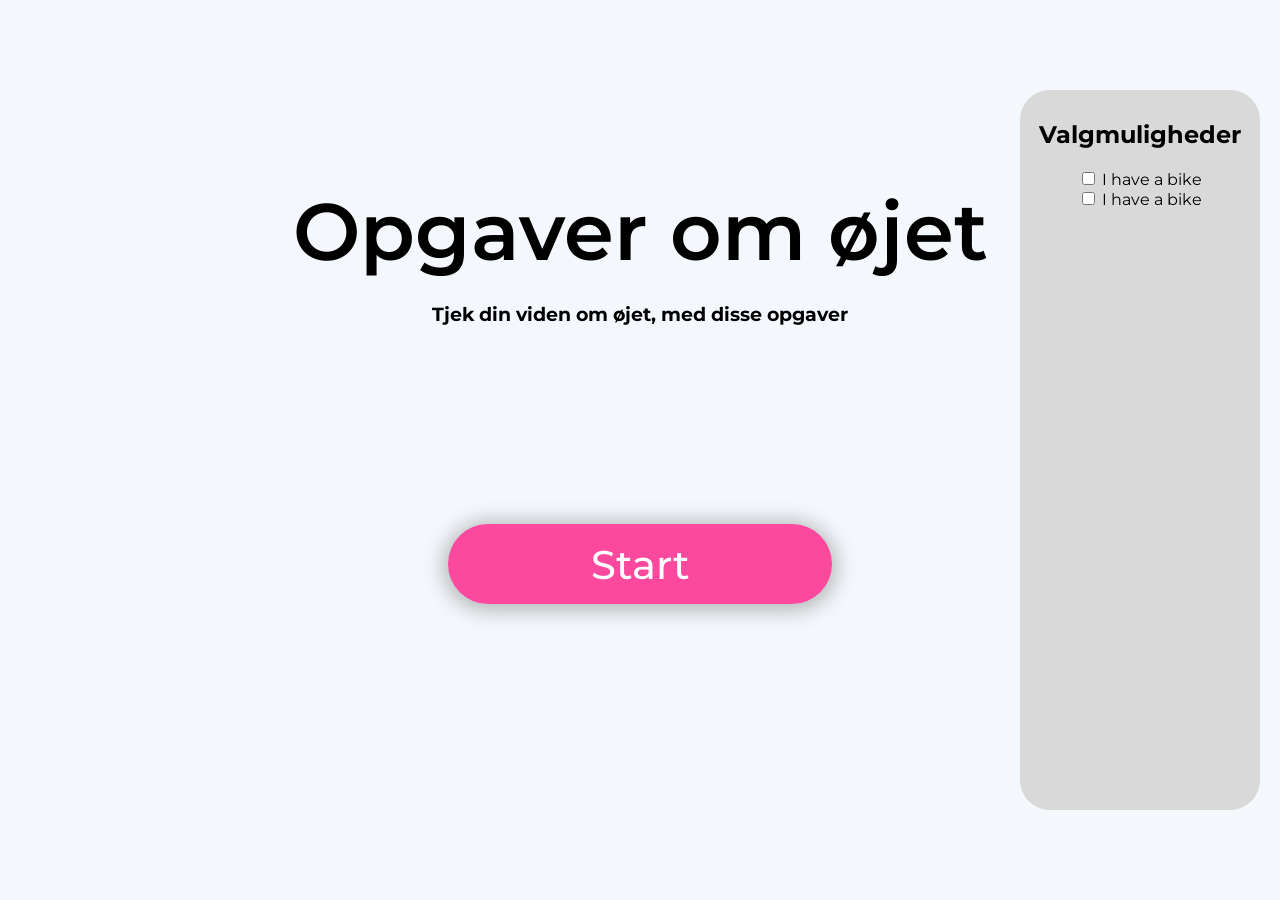
==== opgave.html @ ba902a64 "Add files via upload" ====
<!DOCTYPE html>
<html lang="en">
<head>
    <meta charset="UTF-8">
    <meta name="viewport" content="width=device-width, initial-scale=1.0">
    <link rel="stylesheet" href="opgave-style.css">
    <link href='https://fonts.googleapis.com/css?family=Montserrat' rel='stylesheet'>
    <script src="opgave_scripts.js"></script>
    <title>Opgaver om øjet</title>
</head>
<body>
    <div class="start_menu" id="start">
        <h1>Opgaver om øjet</h1>
        <h3>Tjek din viden om øjet, med disse opgaver</h3>
        <button onclick="start_active()">Start</button>
        <div class="changer">
            <h2>Valgmuligheder</h1>
            <div class="main_case">
                <div class="inputbox">
                    <input type="checkbox" id="vehicle1" name="vehicle1" value="Svar">
                    <label for="vehicle1"> I have a bike</label><br>
                </div>
                <div class="inputbox">
                    <input type="checkbox" id="vehicle2" name="vehicle1" value="Svar">
                    <label for="vehicle2"> I have a bike</label><br>
                </div>
            </div>
        </div>
    </div>
    <div id="active">
        <div class="top">
            <h1 class="top_h1">Opgaver om øjet</h1>
            <button class="btn_top" onclick="stop_active()">Stop</button>
        </div>
        <div class="mid_section">
            <div class="text_con">
                <p>
                    texttexttexttexttexttexttexttexttexttexttexttexttexttexttexttexttexttexttexttexttexttexttexttexttexttexttexttext
                </p>
            </div>
            <div class="image_con">
                <img src="Gustav_monkey.png" alt="Gustav_monkey">
            </div>
        </div>
        <div class="answars">
            <button class="btn_svar">Svar</button>
            <button class="btn_svar">Svar</button>
            <button class="btn_svar">Svar</button>
            <button class="btn_svar">Svar</button>
        </div>
        <div class="bottom">
            <button class="btn_bottom">Forrige</button>
            <button class="btn_bottom">Næste</button>
        </div>
    </div>
</body>
</html>
---- opgave-style.css ----
body {
    background-color: #F4F7FB;
    font-family: 'Montserrat';
    overflow-x: hidden;
    margin: 0;
    padding: 0;
}
#active {
    display: none;
}
.start_menu {
    display: flex;
    align-items: center;
    flex-direction: column;
    height: 99vh;
}

/*Startmenu*/
.start_menu button {
    background: #FC499E; 
    box-shadow: 0px 2px 20px 5px rgba(0, 0, 0, 0.25); 
    border-radius: 80px;
    margin-top: 20vh;
    border-width: 0;
    font-family: 'Montserrat';
    color: #FFFFFF;
    font-size: 40px;
    font-weight: 500; 
    word-wrap: break-word;
    transition: all 0.8s;
    width: 30vw;
    height: 80px;
}
.start_menu button:hover {
    background-color: #2CA56B;
    box-shadow: 0px 2px 20px 15px rgba(0, 0, 0, 0.25); 
}
.start_menu h1 {
    text-align: center;
    font-size: 80px;
    font-weight: 600;
    line-height: 104px;
    margin-bottom: 0;
    margin-top: 20vh;
    word-wrap: break-word;
}
.changer {
    display: flex;
    position: absolute;
    flex-direction: column;
    align-items: center;
    background-color: #D9D9D9;
    border-radius: 30px;
    top: 10vh;
    width: 240px;
    height: 80vh;
    right: 20px;

}
.inputbox {
    flex-direction: row;
}
.changer h2 {
    margin: 30px 10px 20px;
}
.main_case {
    display: flex;
    flex-direction: column;
}

/*active*/
.top {
    display: flex;
    height: 100px;
    justify-content: space-between;
    align-items: center;
    padding: 20px 10px 20px 10px;
}
.top_h1 {
    text-align: left;
    font-size: 80px;
    font-weight: 600;
    line-height: 104px;
    word-wrap: break-word;
}
.btn_top {
    background: #DB0000; 
    box-shadow: 0px 2px 20px 5px rgba(0, 0, 0, 0.25); 
    border-radius: 80px;
    border-width: 0;
    font-family: 'Montserrat';
    color: #FFFFFF;
    font-size: 30px;
    font-weight: 500; 
    word-wrap: break-word;

    width: 150px;
    height: 50px;
    transition: all 0.5s;
}
.btn_top:hover {
    background: #ea3d3d; 
    box-shadow: 0px 2px 20px 15px rgba(0, 0, 0, 0.25); 
}

.mid_section {
    display: grid;
    height: 300px;
    grid-auto-flow: column;
    grid-template-columns: 50% 50%;
}
.text_con {
    margin: 20px;
    margin-top: 0;
    margin-bottom: 0;
}
.text_con p {
    font-size: 5vh;
    line-height: 1.1;
    font-weight: 400; 
    word-wrap: break-word;
    padding: 20px;
}
.image_con {
    padding: 20px;
    padding-top: 0;
    padding-bottom: 0;
    overflow: hidden;
    position: relative;
}
.image_con img {
    width: 100%;
    height: 100%;
    object-fit: cover;
    display: block;
}

.answars {
    display: grid;
    width: 100vw;
    height: 200px;
    grid-auto-flow: row;
    grid-template-columns: 50vw 50vw;
}

.btn_svar {
    background: #FC499E; 
    box-shadow: 0px 2px 20px 5px rgba(0, 0, 0, 0.25); 
    border-radius: 80px;
    margin: 20px 50px 0 50px;
    border-width: 0;
    font-family: 'Montserrat';
    color: #FFFFFF;
    font-size: 40px;
    font-weight: 500; 
    word-wrap: break-word;
    transition: all 0.8s;
}
.btn_svar:hover {
    background-color: #2CA56B;
    box-shadow: 0px 2px 20px 15px rgba(0, 0, 0, 0.25); 
}

.bottom {
    display: flex;
    justify-content: space-between;
    margin: 20px;
    height: 80px;
}
.btn_bottom {
    background: #2CA56B; 
    box-shadow: 0px 2px 20px 5px rgba(0, 0, 0, 0.25); 
    border-radius: 80px;
    border-width: 0;
    font-family: 'Montserrat';
    color: #FFFFFF;
    font-size: 40px;
    font-weight: 500; 
    word-wrap: break-word;

    width: 200px;
}
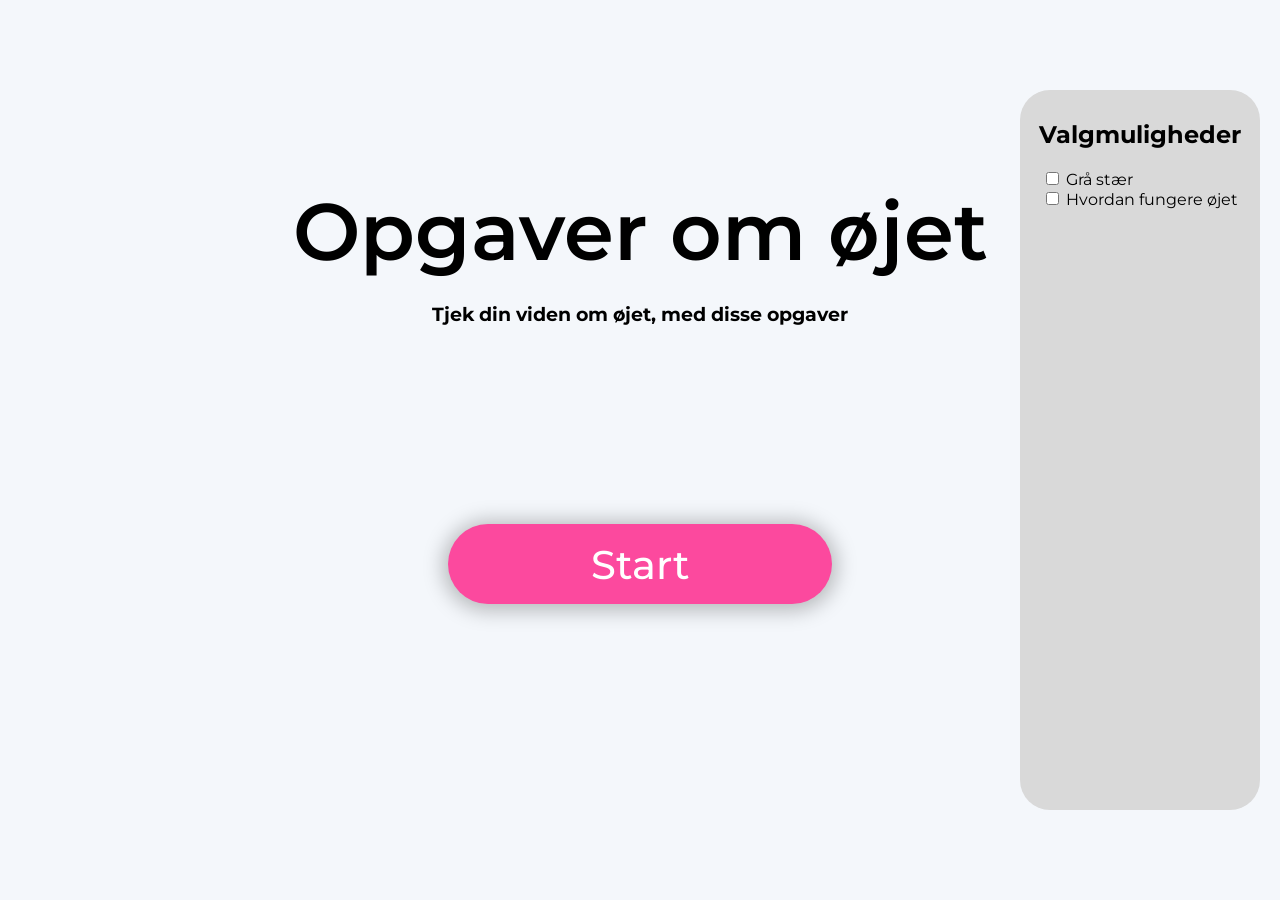
==== commit 46169f3a: "Add files via upload" ====
--- a/opgave.html
+++ b/opgave.html
@@ -18,11 +18,11 @@
             <div class="main_case">
                 <div class="inputbox">
                     <input type="checkbox" id="vehicle1" name="vehicle1" value="Svar">
-                    <label for="vehicle1"> I have a bike</label><br>
+                    <label for="vehicle1"> Grå stær</label><br>
                 </div>
                 <div class="inputbox">
                     <input type="checkbox" id="vehicle2" name="vehicle1" value="Svar">
-                    <label for="vehicle2"> I have a bike</label><br>
+                    <label for="vehicle2"> Hvordan fungere øjet</label><br>
                 </div>
             </div>
         </div>
@@ -39,7 +39,7 @@
                 </p>
             </div>
             <div class="image_con">
-                <img src="Gustav_monkey.png" alt="Gustav_monkey">
+                <img src="examplephoto.jpeg" alt="Billede">
             </div>
         </div>
         <div class="answars">
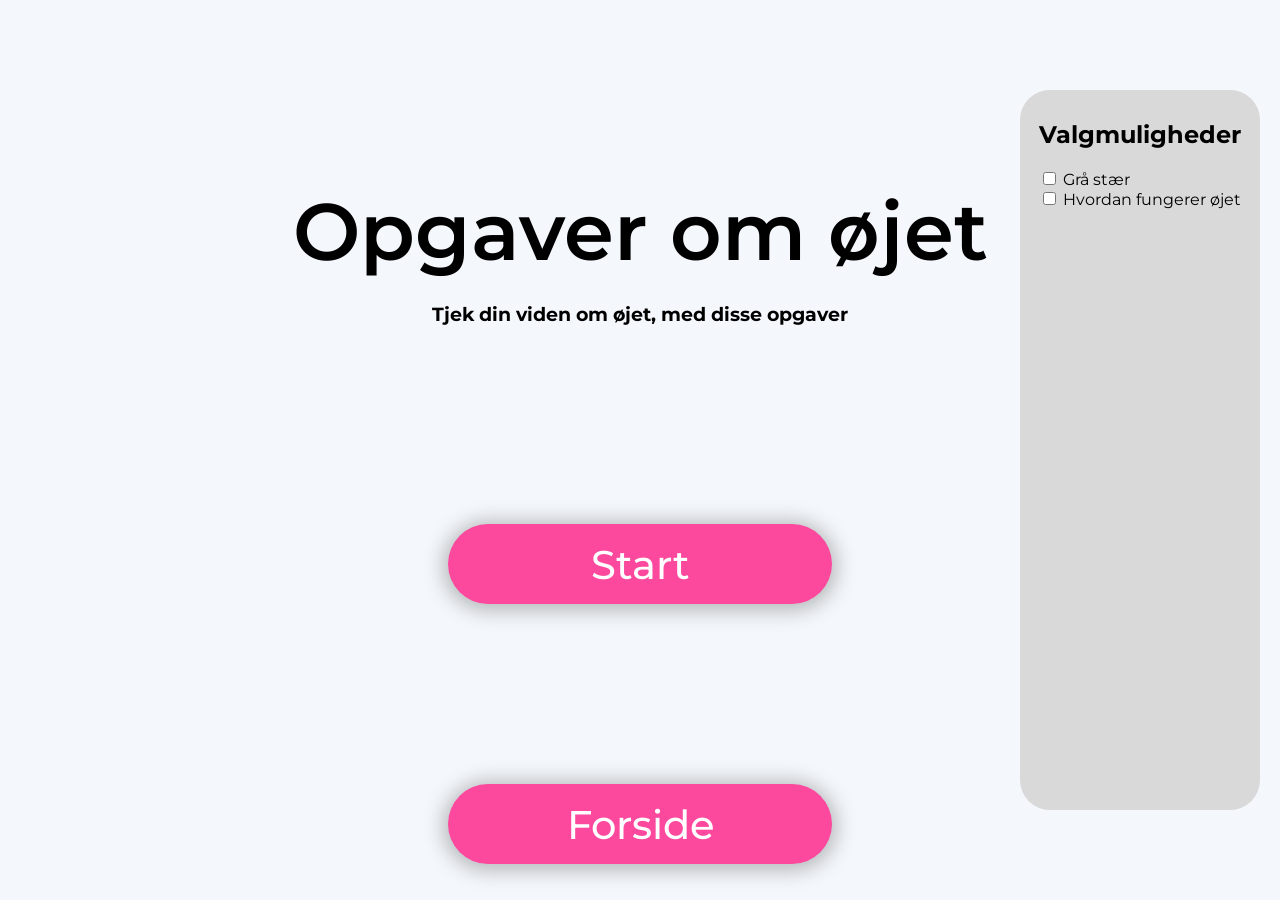
==== commit badad9e2: "Add files via upload" ====
--- a/opgave.html
+++ b/opgave.html
@@ -12,7 +12,8 @@
     <div class="start_menu" id="start">
         <h1>Opgaver om øjet</h1>
         <h3>Tjek din viden om øjet, med disse opgaver</h3>
-        <button onclick="start_active()">Start</button>
+        <button onclick="start_active()" class="start_btn">Start</button>
+        <button onclick="location.href='index.html';" class="forside_btn">Forside</button>
         <div class="changer">
             <h2>Valgmuligheder</h1>
             <div class="main_case">
@@ -22,7 +23,7 @@
                 </div>
                 <div class="inputbox">
                     <input type="checkbox" id="vehicle2" name="vehicle1" value="Svar">
-                    <label for="vehicle2"> Hvordan fungere øjet</label><br>
+                    <label for="vehicle2"> Hvordan fungerer øjet</label><br>
                 </div>
             </div>
         </div>
